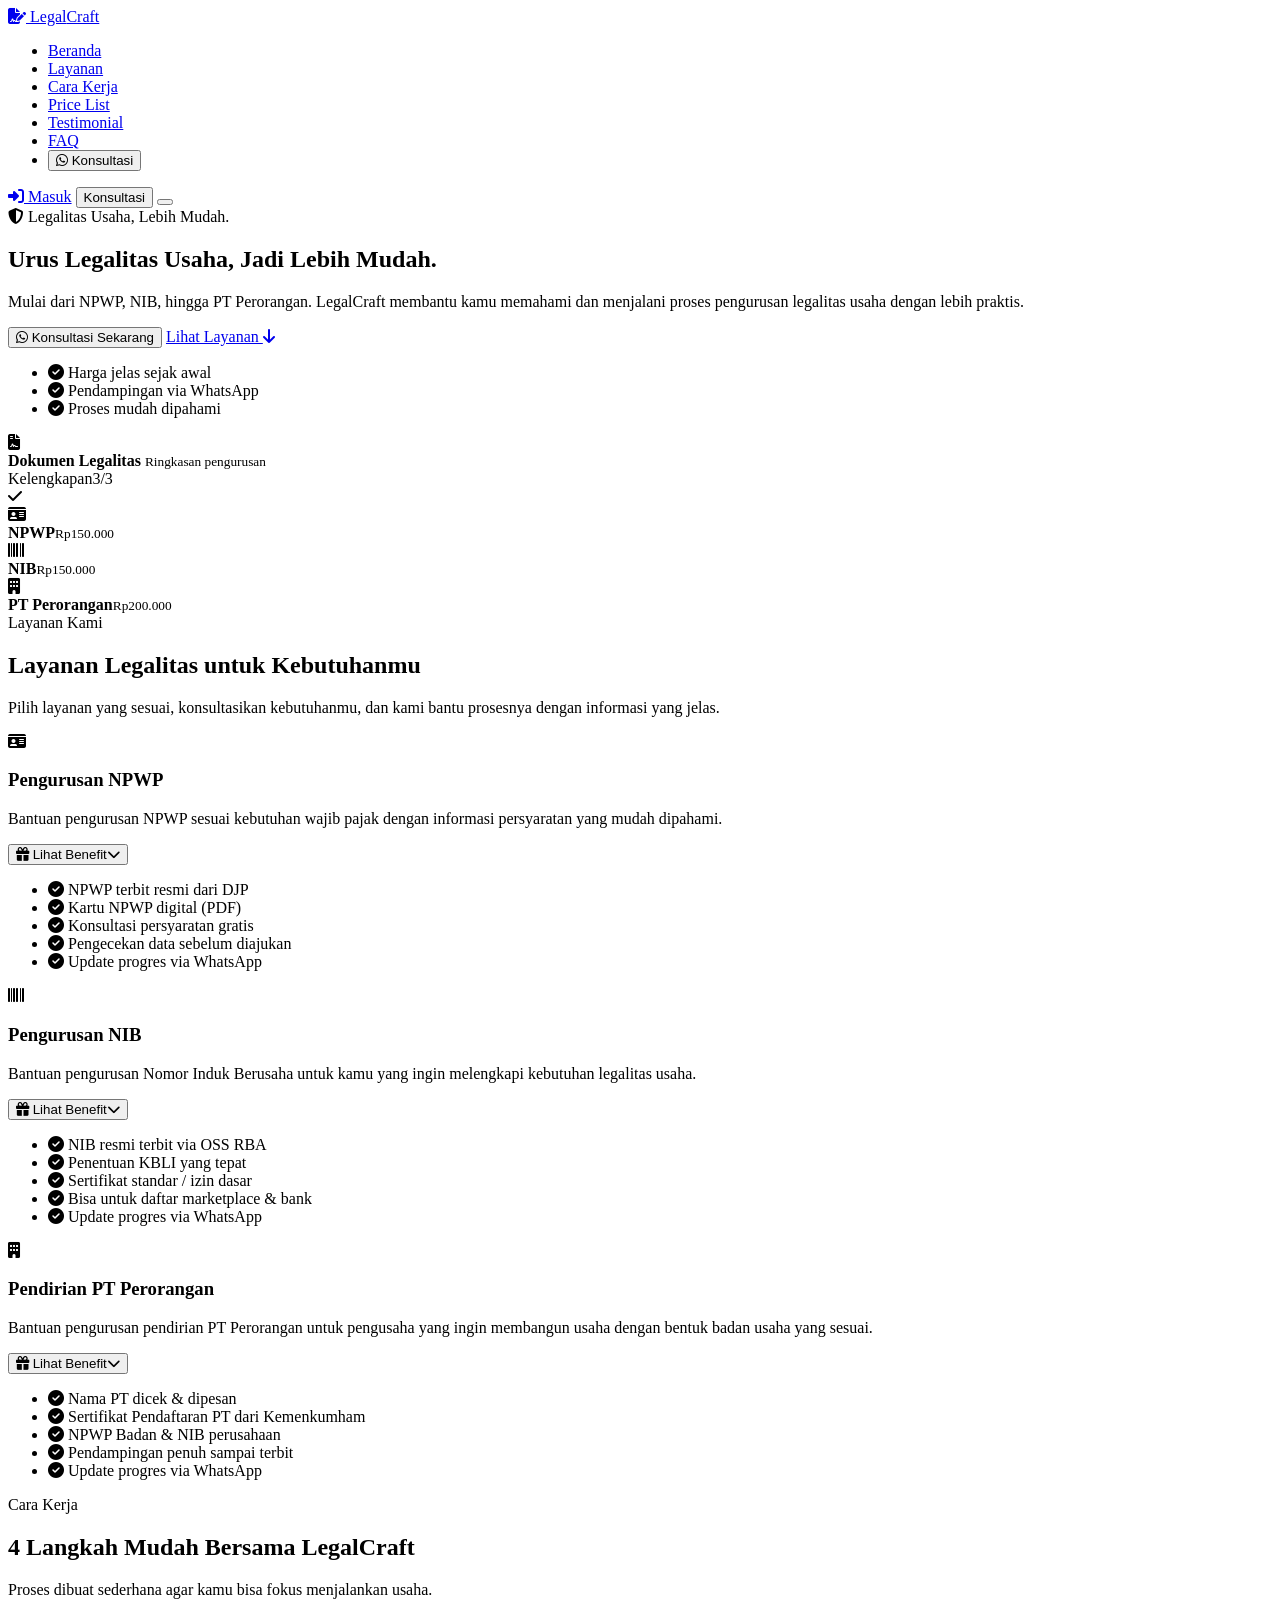
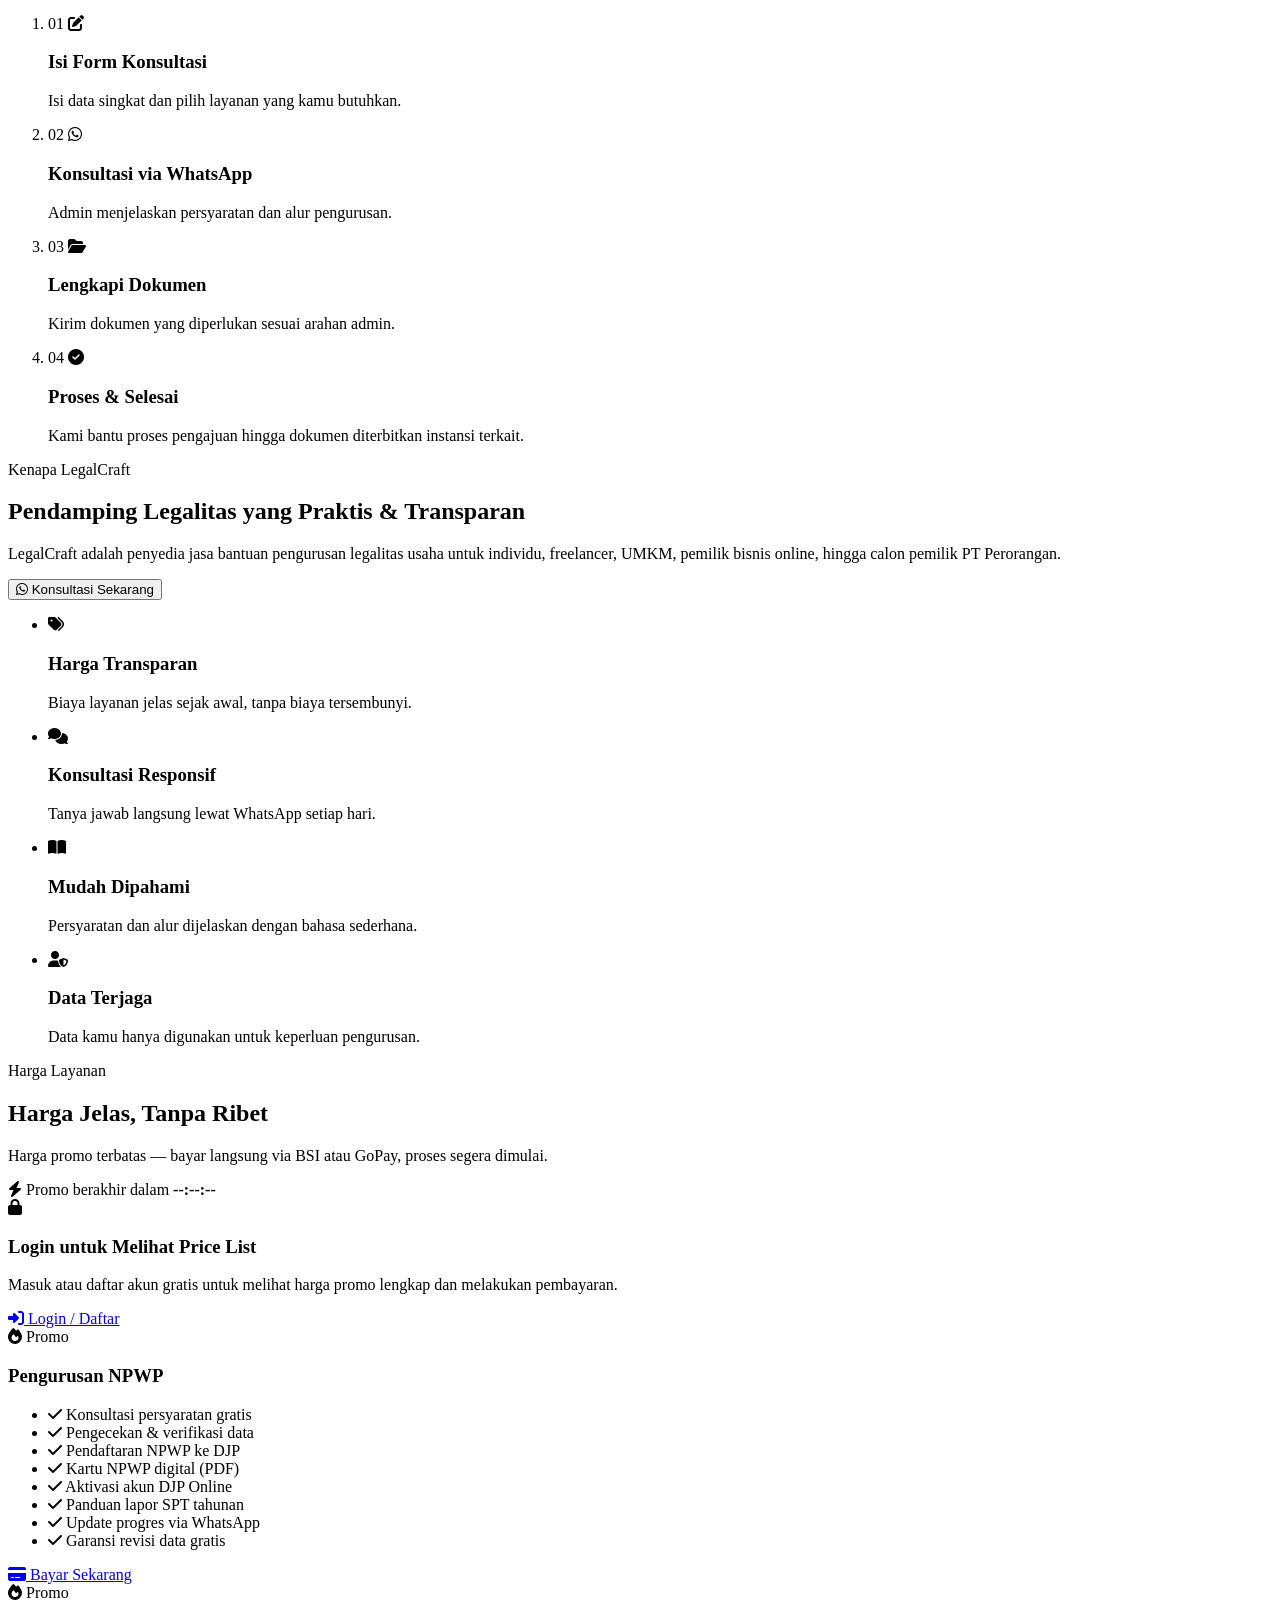
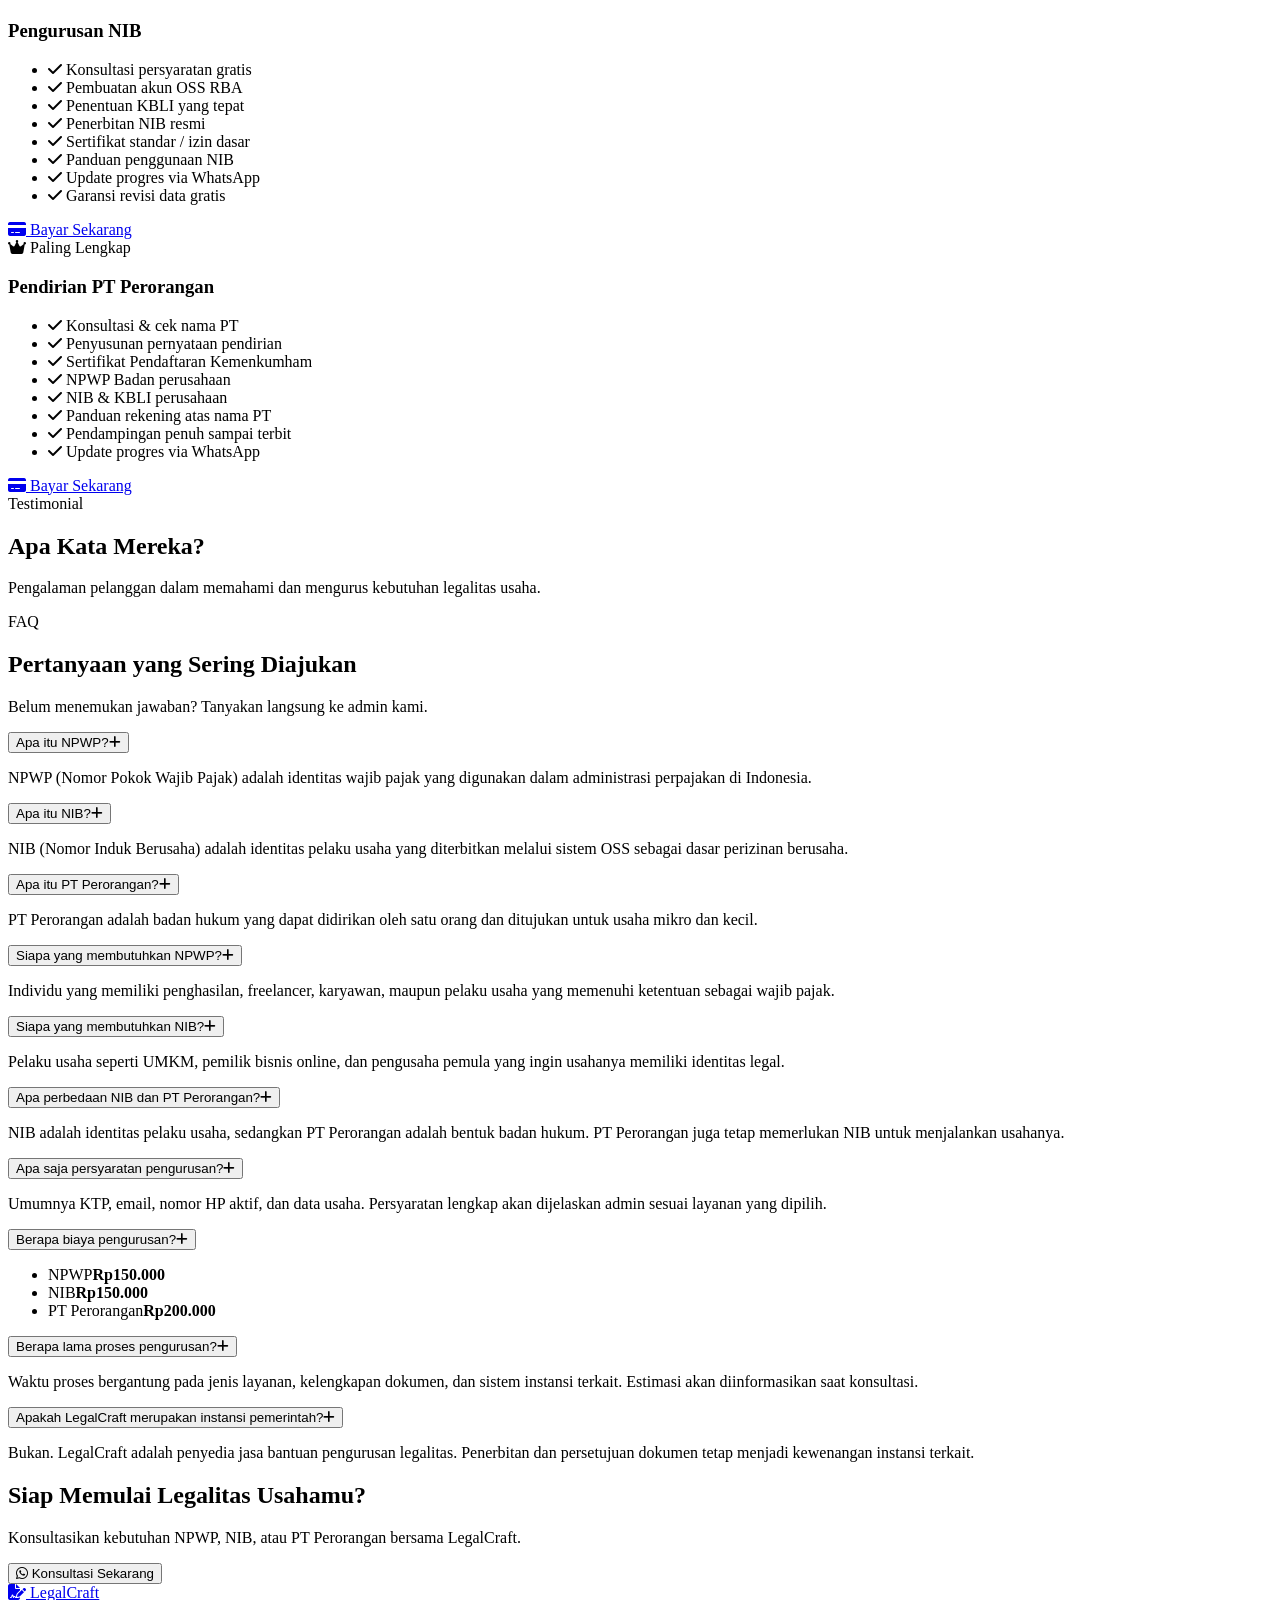
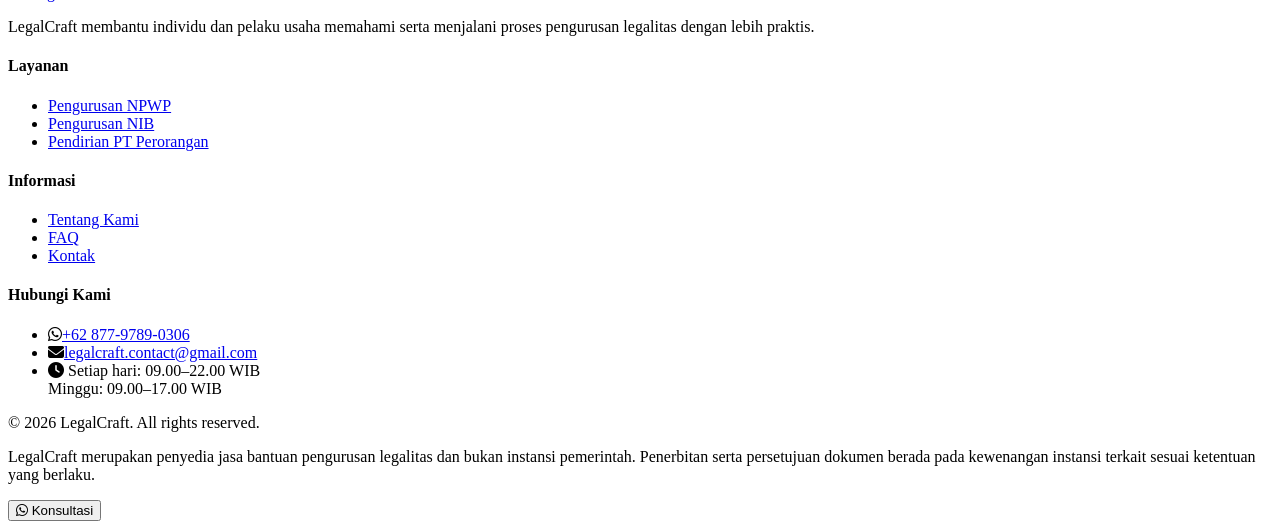
==== src/pages/beranda.html @ 8e662d5e "Migrasi database Cloudflare D1 ke Supabase (PostgreSQL): schema SQL, backend Hono via Supabase REST," ====
<!DOCTYPE html>
<html lang="id">
<head>
  <meta charset="UTF-8" />
  <meta name="viewport" content="width=device-width, initial-scale=1.0" />
  <title>LegalCraft — Legalitas Usaha, Lebih Mudah.</title>
  <meta name="description" content="LegalCraft membantu pengurusan NPWP, NIB, dan PT Perorangan secara praktis. Konsultasi langsung via WhatsApp." />
  <meta name="theme-color" content="#17517E" />
  <link rel="icon" href="data:image/svg+xml,<svg xmlns='http://www.w3.org/2000/svg' viewBox='0 0 64 64'><rect width='64' height='64' rx='14' fill='%2317517E'/><path d='M20 16h14l10 10v22H20z' fill='white'/><path d='M26 36l5 5 9-10' stroke='%2317517E' stroke-width='4' fill='none' stroke-linecap='round' stroke-linejoin='round'/></svg>" />

  <link rel="preconnect" href="https://fonts.googleapis.com" />
  <link rel="preconnect" href="https://fonts.gstatic.com" crossorigin />
  <link href="https://fonts.googleapis.com/css2?family=Inter:wght@400;500;600;700&family=Poppins:wght@500;600;700;800&display=swap" rel="stylesheet" />
  <link href="https://cdn.jsdelivr.net/npm/@fortawesome/fontawesome-free@6.5.2/css/all.min.css" rel="stylesheet" />
  <link href="/static/style.css?v=7" rel="stylesheet" />
</head>
<body>

  <!-- ================= NAVBAR ================= -->
  <header class="site-header" id="site-header">
    <nav class="navbar container" aria-label="Navigasi utama">
      <a href="#beranda" class="brand" aria-label="LegalCraft - Beranda">
        <span class="brand-mark"><i class="fa-solid fa-file-signature"></i></span>
        <span class="brand-name">Legal<span>Craft</span></span>
      </a>

      <ul class="nav-menu" id="nav-menu">
        <li><a href="#beranda" class="nav-link active">Beranda</a></li>
        <li><a href="#layanan" class="nav-link">Layanan</a></li>
        <li><a href="#cara-kerja" class="nav-link">Cara Kerja</a></li>
        <li><a href="#harga" class="nav-link" data-require-auth="harga">Price List</a></li>
        <li><a href="#testimonial" class="nav-link">Testimonial</a></li>
        <li><a href="#faq" class="nav-link">FAQ</a></li>
        <li class="nav-menu-cta">
          <button type="button" class="btn btn-primary btn-block" data-open-consult>
            <i class="fa-brands fa-whatsapp"></i> Konsultasi
          </button>
        </li>
      </ul>

      <div class="nav-actions">
        <a href="/login" class="btn btn-outline btn-sm nav-auth" id="nav-auth"><i class="fa-solid fa-right-to-bracket"></i> Masuk</a>
        <button type="button" class="btn btn-primary btn-sm nav-cta" data-open-consult>Konsultasi</button>
        <button type="button" class="hamburger" id="hamburger" aria-label="Buka menu" aria-expanded="false" aria-controls="nav-menu">
          <span></span><span></span><span></span>
        </button>
      </div>
    </nav>
  </header>

  <main>
    <!-- ================= HERO ================= -->
    <section class="hero" id="beranda">
      <div class="hero-bg" aria-hidden="true">
        <span class="blob blob-1"></span>
        <span class="blob blob-2"></span>
        <span class="grid-pattern"></span>
      </div>

      <div class="container hero-grid">
        <div class="hero-content">
          <span class="eyebrow eyebrow-light"><i class="fa-solid fa-shield-halved"></i> Legalitas Usaha, Lebih Mudah.</span>
          <h1 class="hero-title">Urus Legalitas Usaha, Jadi Lebih Mudah.</h1>
          <p class="hero-subtitle">
            Mulai dari NPWP, NIB, hingga PT Perorangan. LegalCraft membantu kamu memahami dan menjalani proses pengurusan legalitas usaha dengan lebih praktis.
          </p>
          <div class="hero-actions">
            <button type="button" class="btn btn-white btn-lg" data-open-consult>
              <i class="fa-brands fa-whatsapp"></i> Konsultasi Sekarang
            </button>
            <a href="#layanan" class="btn btn-ghost-light btn-lg">
              Lihat Layanan <i class="fa-solid fa-arrow-down"></i>
            </a>
          </div>
          <ul class="hero-points">
            <li><i class="fa-solid fa-circle-check"></i> Harga jelas sejak awal</li>
            <li><i class="fa-solid fa-circle-check"></i> Pendampingan via WhatsApp</li>
            <li><i class="fa-solid fa-circle-check"></i> Proses mudah dipahami</li>
          </ul>
        </div>

        <!-- Ilustrasi dokumen legalitas -->
        <div class="hero-visual" aria-hidden="true">
          <div class="doc-stack">
            <div class="doc-sheet doc-back"></div>
            <div class="doc-sheet doc-main">
              <div class="doc-head">
                <span class="doc-icon"><i class="fa-solid fa-file-contract"></i></span>
                <div>
                  <strong>Dokumen Legalitas</strong>
                  <small>Ringkasan pengurusan</small>
                </div>
              </div>
              <div class="doc-lines">
                <span style="width:92%"></span>
                <span style="width:78%"></span>
                <span style="width:86%"></span>
                <span style="width:60%"></span>
              </div>
              <div class="doc-progress">
                <div class="doc-progress-label"><span>Kelengkapan</span><span>3/3</span></div>
                <div class="doc-progress-bar"><span></span></div>
              </div>
              <div class="doc-stamp"><i class="fa-solid fa-check"></i></div>
            </div>
          </div>

          <div class="float-card card-npwp">
            <span class="fc-icon"><i class="fa-solid fa-id-card"></i></span>
            <div><strong>NPWP</strong><small data-price="npwp">Rp150.000</small></div>
          </div>
          <div class="float-card card-nib">
            <span class="fc-icon"><i class="fa-solid fa-barcode"></i></span>
            <div><strong>NIB</strong><small data-price="nib">Rp150.000</small></div>
          </div>
          <div class="float-card card-pt">
            <span class="fc-icon"><i class="fa-solid fa-building"></i></span>
            <div><strong>PT Perorangan</strong><small data-price="pt">Rp200.000</small></div>
          </div>
        </div>
      </div>
    </section>

    <!-- ================= LAYANAN ================= -->
    <section class="section" id="layanan">
      <div class="container">
        <header class="section-head">
          <span class="eyebrow">Layanan Kami</span>
          <h2 class="section-title">Layanan Legalitas untuk Kebutuhanmu</h2>
          <p class="section-subtitle">Pilih layanan yang sesuai, konsultasikan kebutuhanmu, dan kami bantu prosesnya dengan informasi yang jelas.</p>
        </header>

        <div class="cards-grid">
          <article class="service-card">
            <span class="service-icon"><i class="fa-solid fa-id-card"></i></span>
            <h3 class="card-title">Pengurusan NPWP</h3>
            <p>Bantuan pengurusan NPWP sesuai kebutuhan wajib pajak dengan informasi persyaratan yang mudah dipahami.</p>
            <button type="button" class="benefit-toggle" aria-expanded="false" aria-controls="benefit-npwp">
              <span><i class="fa-solid fa-gift"></i> Lihat Benefit</span><i class="fa-solid fa-chevron-down benefit-chevron"></i>
            </button>
            <div class="benefit-panel" id="benefit-npwp">
              <ul class="benefit-list"><li><i class="fa-solid fa-circle-check"></i> NPWP terbit resmi dari DJP</li><li><i class="fa-solid fa-circle-check"></i> Kartu NPWP digital (PDF)</li><li><i class="fa-solid fa-circle-check"></i> Konsultasi persyaratan gratis</li><li><i class="fa-solid fa-circle-check"></i> Pengecekan data sebelum diajukan</li><li><i class="fa-solid fa-circle-check"></i> Update progres via WhatsApp</li></ul>
            </div>
          </article>

          <article class="service-card">
            <span class="service-icon"><i class="fa-solid fa-barcode"></i></span>
            <h3 class="card-title">Pengurusan NIB</h3>
            <p>Bantuan pengurusan Nomor Induk Berusaha untuk kamu yang ingin melengkapi kebutuhan legalitas usaha.</p>
            <button type="button" class="benefit-toggle" aria-expanded="false" aria-controls="benefit-nib">
              <span><i class="fa-solid fa-gift"></i> Lihat Benefit</span><i class="fa-solid fa-chevron-down benefit-chevron"></i>
            </button>
            <div class="benefit-panel" id="benefit-nib">
              <ul class="benefit-list"><li><i class="fa-solid fa-circle-check"></i> NIB resmi terbit via OSS RBA</li><li><i class="fa-solid fa-circle-check"></i> Penentuan KBLI yang tepat</li><li><i class="fa-solid fa-circle-check"></i> Sertifikat standar / izin dasar</li><li><i class="fa-solid fa-circle-check"></i> Bisa untuk daftar marketplace & bank</li><li><i class="fa-solid fa-circle-check"></i> Update progres via WhatsApp</li></ul>
            </div>
          </article>

          <article class="service-card">
            <span class="service-icon"><i class="fa-solid fa-building"></i></span>
            <h3 class="card-title">Pendirian PT Perorangan</h3>
            <p>Bantuan pengurusan pendirian PT Perorangan untuk pengusaha yang ingin membangun usaha dengan bentuk badan usaha yang sesuai.</p>
            <button type="button" class="benefit-toggle" aria-expanded="false" aria-controls="benefit-pt">
              <span><i class="fa-solid fa-gift"></i> Lihat Benefit</span><i class="fa-solid fa-chevron-down benefit-chevron"></i>
            </button>
            <div class="benefit-panel" id="benefit-pt">
              <ul class="benefit-list"><li><i class="fa-solid fa-circle-check"></i> Nama PT dicek & dipesan</li><li><i class="fa-solid fa-circle-check"></i> Sertifikat Pendaftaran PT dari Kemenkumham</li><li><i class="fa-solid fa-circle-check"></i> NPWP Badan & NIB perusahaan</li><li><i class="fa-solid fa-circle-check"></i> Pendampingan penuh sampai terbit</li><li><i class="fa-solid fa-circle-check"></i> Update progres via WhatsApp</li></ul>
            </div>
          </article>
        </div>
      </div>
    </section>

    <!-- ================= CARA KERJA ================= -->
    <section class="section section-alt" id="cara-kerja">
      <div class="container">
        <header class="section-head">
          <span class="eyebrow">Cara Kerja</span>
          <h2 class="section-title">4 Langkah Mudah Bersama LegalCraft</h2>
          <p class="section-subtitle">Proses dibuat sederhana agar kamu bisa fokus menjalankan usaha.</p>
        </header>

        <ol class="steps">
          <li class="step">
            <span class="step-num">01</span>
            <span class="step-icon"><i class="fa-solid fa-pen-to-square"></i></span>
            <h3 class="card-title">Isi Form Konsultasi</h3>
            <p>Isi data singkat dan pilih layanan yang kamu butuhkan.</p>
          </li>
          <li class="step">
            <span class="step-num">02</span>
            <span class="step-icon"><i class="fa-brands fa-whatsapp"></i></span>
            <h3 class="card-title">Konsultasi via WhatsApp</h3>
            <p>Admin menjelaskan persyaratan dan alur pengurusan.</p>
          </li>
          <li class="step">
            <span class="step-num">03</span>
            <span class="step-icon"><i class="fa-solid fa-folder-open"></i></span>
            <h3 class="card-title">Lengkapi Dokumen</h3>
            <p>Kirim dokumen yang diperlukan sesuai arahan admin.</p>
          </li>
          <li class="step">
            <span class="step-num">04</span>
            <span class="step-icon"><i class="fa-solid fa-circle-check"></i></span>
            <h3 class="card-title">Proses &amp; Selesai</h3>
            <p>Kami bantu proses pengajuan hingga dokumen diterbitkan instansi terkait.</p>
          </li>
        </ol>
      </div>
    </section>

    <!-- ================= WHY LEGALCRAFT ================= -->
    <section class="section" id="tentang">
      <div class="container why-grid">
        <div class="why-content">
          <span class="eyebrow">Kenapa LegalCraft</span>
          <h2 class="section-title text-left">Pendamping Legalitas yang Praktis &amp; Transparan</h2>
          <p class="section-subtitle text-left">LegalCraft adalah penyedia jasa bantuan pengurusan legalitas usaha untuk individu, freelancer, UMKM, pemilik bisnis online, hingga calon pemilik PT Perorangan.</p>
          <button type="button" class="btn btn-primary btn-lg" data-open-consult>
            <i class="fa-brands fa-whatsapp"></i> Konsultasi Sekarang
          </button>
        </div>
        <ul class="why-list">
          <li class="why-item">
            <span class="why-icon"><i class="fa-solid fa-tags"></i></span>
            <div><h3 class="card-title">Harga Transparan</h3><p>Biaya layanan jelas sejak awal, tanpa biaya tersembunyi.</p></div>
          </li>
          <li class="why-item">
            <span class="why-icon"><i class="fa-solid fa-comments"></i></span>
            <div><h3 class="card-title">Konsultasi Responsif</h3><p>Tanya jawab langsung lewat WhatsApp setiap hari.</p></div>
          </li>
          <li class="why-item">
            <span class="why-icon"><i class="fa-solid fa-book-open"></i></span>
            <div><h3 class="card-title">Mudah Dipahami</h3><p>Persyaratan dan alur dijelaskan dengan bahasa sederhana.</p></div>
          </li>
          <li class="why-item">
            <span class="why-icon"><i class="fa-solid fa-user-shield"></i></span>
            <div><h3 class="card-title">Data Terjaga</h3><p>Data kamu hanya digunakan untuk keperluan pengurusan.</p></div>
          </li>
        </ul>
      </div>
    </section>

    <!-- ================= PRICING ================= -->
    <section class="section section-alt" id="harga">
      <div class="container">
        <header class="section-head">
          <span class="eyebrow">Harga Layanan</span>
          <h2 class="section-title">Harga Jelas, Tanpa Ribet</h2>
          <p class="section-subtitle">Harga promo terbatas — bayar langsung via BSI atau GoPay, proses segera dimulai.</p>
          <div class="promo-strip"><i class="fa-solid fa-bolt"></i> Promo berakhir dalam <strong id="promo-countdown">--:--:--</strong></div>
        </header>

        <div class="price-lock-wrap">
        <div class="price-lock" id="price-lock">
          <span class="price-lock-icon"><i class="fa-solid fa-lock"></i></span>
          <h3>Login untuk Melihat Price List</h3>
          <p>Masuk atau daftar akun gratis untuk melihat harga promo lengkap dan melakukan pembayaran.</p>
          <a href="#harga" class="btn btn-primary btn-lg" data-require-auth="harga"><i class="fa-solid fa-right-to-bracket"></i> Login / Daftar</a>
        </div>
        <div class="cards-grid">
          <article class="price-card">
            <span class="price-badge"><i class="fa-solid fa-fire"></i> Promo</span>
            <h3 class="card-title">Pengurusan NPWP</h3>
            <div class="price-wrap">
              <span class="price-old" data-price-old="npwp"></span>
              <span class="price-discount" data-discount="npwp"></span>
            </div>
            <p class="price-value" data-price="npwp"></p>
            <ul class="price-features"><li><i class="fa-solid fa-check"></i> Konsultasi persyaratan gratis</li><li><i class="fa-solid fa-check"></i> Pengecekan & verifikasi data</li><li><i class="fa-solid fa-check"></i> Pendaftaran NPWP ke DJP</li><li><i class="fa-solid fa-check"></i> Kartu NPWP digital (PDF)</li><li><i class="fa-solid fa-check"></i> Aktivasi akun DJP Online</li><li><i class="fa-solid fa-check"></i> Panduan lapor SPT tahunan</li><li><i class="fa-solid fa-check"></i> Update progres via WhatsApp</li><li><i class="fa-solid fa-check"></i> Garansi revisi data gratis</li></ul>
            <a href="/pembayaran?layanan=npwp" class="btn btn-outline btn-block btn-lg btn-pay" data-require-auth="pay"><i class="fa-solid fa-credit-card"></i> Bayar Sekarang</a>
          </article>

          <article class="price-card">
            <span class="price-badge"><i class="fa-solid fa-fire"></i> Promo</span>
            <h3 class="card-title">Pengurusan NIB</h3>
            <div class="price-wrap">
              <span class="price-old" data-price-old="nib"></span>
              <span class="price-discount" data-discount="nib"></span>
            </div>
            <p class="price-value" data-price="nib"></p>
            <ul class="price-features"><li><i class="fa-solid fa-check"></i> Konsultasi persyaratan gratis</li><li><i class="fa-solid fa-check"></i> Pembuatan akun OSS RBA</li><li><i class="fa-solid fa-check"></i> Penentuan KBLI yang tepat</li><li><i class="fa-solid fa-check"></i> Penerbitan NIB resmi</li><li><i class="fa-solid fa-check"></i> Sertifikat standar / izin dasar</li><li><i class="fa-solid fa-check"></i> Panduan penggunaan NIB</li><li><i class="fa-solid fa-check"></i> Update progres via WhatsApp</li><li><i class="fa-solid fa-check"></i> Garansi revisi data gratis</li></ul>
            <a href="/pembayaran?layanan=nib" class="btn btn-outline btn-block btn-lg btn-pay" data-require-auth="pay"><i class="fa-solid fa-credit-card"></i> Bayar Sekarang</a>
          </article>

          <article class="price-card price-card-featured">
            <span class="price-badge price-badge-hot"><i class="fa-solid fa-crown"></i> Paling Lengkap</span>
            <h3 class="card-title">Pendirian PT Perorangan</h3>
            <div class="price-wrap">
              <span class="price-old" data-price-old="pt"></span>
              <span class="price-discount" data-discount="pt"></span>
            </div>
            <p class="price-value" data-price="pt"></p>
            <ul class="price-features"><li><i class="fa-solid fa-check"></i> Konsultasi & cek nama PT</li><li><i class="fa-solid fa-check"></i> Penyusunan pernyataan pendirian</li><li><i class="fa-solid fa-check"></i> Sertifikat Pendaftaran Kemenkumham</li><li><i class="fa-solid fa-check"></i> NPWP Badan perusahaan</li><li><i class="fa-solid fa-check"></i> NIB & KBLI perusahaan</li><li><i class="fa-solid fa-check"></i> Panduan rekening atas nama PT</li><li><i class="fa-solid fa-check"></i> Pendampingan penuh sampai terbit</li><li><i class="fa-solid fa-check"></i> Update progres via WhatsApp</li></ul>
            <a href="/pembayaran?layanan=pt" class="btn btn-white btn-block btn-lg btn-pay" data-require-auth="pay"><i class="fa-solid fa-credit-card"></i> Bayar Sekarang</a>
          </article>
        </div>
        </div>
      </div>
    </section>

    <!-- ================= TESTIMONIAL ================= -->
    <section class="section testimonial-section" id="testimonial">
      <div class="container">
        <header class="section-head">
          <span class="eyebrow">Testimonial</span>
          <h2 class="section-title">Apa Kata Mereka?</h2>
          <p class="section-subtitle">Pengalaman pelanggan dalam memahami dan mengurus kebutuhan legalitas usaha.</p>
        </header>
      </div>

      <!-- Kartu testimonial dirender dari array TESTIMONIALS di /static/app.js -->
      <div class="marquee" aria-label="Testimonial pelanggan">
        <div class="marquee-row">
          <div class="marquee-track marquee-right" id="testimonial-row-1"></div>
        </div>
        <div class="marquee-row">
          <div class="marquee-track marquee-left" id="testimonial-row-2"></div>
        </div>
      </div>
    </section>

    <!-- ================= FAQ ================= -->
    <section class="section section-alt" id="faq">
      <div class="container faq-container">
        <header class="section-head">
          <span class="eyebrow">FAQ</span>
          <h2 class="section-title">Pertanyaan yang Sering Diajukan</h2>
          <p class="section-subtitle">Belum menemukan jawaban? Tanyakan langsung ke admin kami.</p>
        </header>

        <div class="faq-list" id="faq-list">
          <div class="faq-item">
            <button type="button" class="faq-question" aria-expanded="false">Apa itu NPWP?<i class="fa-solid fa-plus"></i></button>
            <div class="faq-answer"><p>NPWP (Nomor Pokok Wajib Pajak) adalah identitas wajib pajak yang digunakan dalam administrasi perpajakan di Indonesia.</p></div>
          </div>
          <div class="faq-item">
            <button type="button" class="faq-question" aria-expanded="false">Apa itu NIB?<i class="fa-solid fa-plus"></i></button>
            <div class="faq-answer"><p>NIB (Nomor Induk Berusaha) adalah identitas pelaku usaha yang diterbitkan melalui sistem OSS sebagai dasar perizinan berusaha.</p></div>
          </div>
          <div class="faq-item">
            <button type="button" class="faq-question" aria-expanded="false">Apa itu PT Perorangan?<i class="fa-solid fa-plus"></i></button>
            <div class="faq-answer"><p>PT Perorangan adalah badan hukum yang dapat didirikan oleh satu orang dan ditujukan untuk usaha mikro dan kecil.</p></div>
          </div>
          <div class="faq-item">
            <button type="button" class="faq-question" aria-expanded="false">Siapa yang membutuhkan NPWP?<i class="fa-solid fa-plus"></i></button>
            <div class="faq-answer"><p>Individu yang memiliki penghasilan, freelancer, karyawan, maupun pelaku usaha yang memenuhi ketentuan sebagai wajib pajak.</p></div>
          </div>
          <div class="faq-item">
            <button type="button" class="faq-question" aria-expanded="false">Siapa yang membutuhkan NIB?<i class="fa-solid fa-plus"></i></button>
            <div class="faq-answer"><p>Pelaku usaha seperti UMKM, pemilik bisnis online, dan pengusaha pemula yang ingin usahanya memiliki identitas legal.</p></div>
          </div>
          <div class="faq-item">
            <button type="button" class="faq-question" aria-expanded="false">Apa perbedaan NIB dan PT Perorangan?<i class="fa-solid fa-plus"></i></button>
            <div class="faq-answer"><p>NIB adalah identitas pelaku usaha, sedangkan PT Perorangan adalah bentuk badan hukum. PT Perorangan juga tetap memerlukan NIB untuk menjalankan usahanya.</p></div>
          </div>
          <div class="faq-item">
            <button type="button" class="faq-question" aria-expanded="false">Apa saja persyaratan pengurusan?<i class="fa-solid fa-plus"></i></button>
            <div class="faq-answer"><p>Umumnya KTP, email, nomor HP aktif, dan data usaha. Persyaratan lengkap akan dijelaskan admin sesuai layanan yang dipilih.</p></div>
          </div>
          <div class="faq-item">
            <button type="button" class="faq-question" aria-expanded="false">Berapa biaya pengurusan?<i class="fa-solid fa-plus"></i></button>
            <div class="faq-answer">
              <ul class="faq-prices">
                <li><span>NPWP</span><strong data-price="npwp">Rp150.000</strong></li>
                <li><span>NIB</span><strong data-price="nib">Rp150.000</strong></li>
                <li><span>PT Perorangan</span><strong data-price="pt">Rp200.000</strong></li>
              </ul>
            </div>
          </div>
          <div class="faq-item">
            <button type="button" class="faq-question" aria-expanded="false">Berapa lama proses pengurusan?<i class="fa-solid fa-plus"></i></button>
            <div class="faq-answer"><p>Waktu proses bergantung pada jenis layanan, kelengkapan dokumen, dan sistem instansi terkait. Estimasi akan diinformasikan saat konsultasi.</p></div>
          </div>
          <div class="faq-item">
            <button type="button" class="faq-question" aria-expanded="false">Apakah LegalCraft merupakan instansi pemerintah?<i class="fa-solid fa-plus"></i></button>
            <div class="faq-answer"><p>Bukan. LegalCraft adalah penyedia jasa bantuan pengurusan legalitas. Penerbitan dan persetujuan dokumen tetap menjadi kewenangan instansi terkait.</p></div>
          </div>
        </div>
      </div>
    </section>

    <!-- ================= FINAL CTA ================= -->
    <section class="final-cta-wrap">
      <div class="container">
        <div class="final-cta">
          <span class="blob blob-cta" aria-hidden="true"></span>
          <h2 class="section-title">Siap Memulai Legalitas Usahamu?</h2>
          <p>Konsultasikan kebutuhan NPWP, NIB, atau PT Perorangan bersama LegalCraft.</p>
          <button type="button" class="btn btn-white btn-lg" data-open-consult>
            <i class="fa-brands fa-whatsapp"></i> Konsultasi Sekarang
          </button>
        </div>
      </div>
    </section>
  </main>

  <!-- ================= FOOTER ================= -->
  <footer class="site-footer" id="kontak">
    <div class="container footer-grid">
      <div class="footer-col">
        <a href="#beranda" class="brand brand-footer">
          <span class="brand-mark"><i class="fa-solid fa-file-signature"></i></span>
          <span class="brand-name">LegalCraft</span>
        </a>
        <p>LegalCraft membantu individu dan pelaku usaha memahami serta menjalani proses pengurusan legalitas dengan lebih praktis.</p>
      </div>

      <div class="footer-col">
        <h4>Layanan</h4>
        <ul>
          <li><a href="#layanan">Pengurusan NPWP</a></li>
          <li><a href="#layanan">Pengurusan NIB</a></li>
          <li><a href="#layanan">Pendirian PT Perorangan</a></li>
        </ul>
      </div>

      <div class="footer-col">
        <h4>Informasi</h4>
        <ul>
          <li><a href="#tentang">Tentang Kami</a></li>
          <li><a href="#faq">FAQ</a></li>
          <li><a href="#kontak">Kontak</a></li>
        </ul>
      </div>

      <div class="footer-col">
        <h4>Hubungi Kami</h4>
        <ul class="footer-contact">
          <li><i class="fa-brands fa-whatsapp"></i><a href="https://wa.me/6287797890306" target="_blank" rel="noopener">+62 877-9789-0306</a></li>
          <li><i class="fa-solid fa-envelope"></i><a href="mailto:legalcraft.contact@gmail.com">legalcraft.contact@gmail.com</a></li>
          <li><i class="fa-solid fa-clock"></i>
            <span>Setiap hari: 09.00–22.00 WIB<br />Minggu: 09.00–17.00 WIB</span>
          </li>
        </ul>
      </div>
    </div>

    <div class="container footer-bottom">
      <p>© 2026 LegalCraft. All rights reserved.</p>
      <p class="disclaimer">LegalCraft merupakan penyedia jasa bantuan pengurusan legalitas dan bukan instansi pemerintah. Penerbitan serta persetujuan dokumen berada pada kewenangan instansi terkait sesuai ketentuan yang berlaku.</p>
    </div>
  </footer>

  <!-- ================= FLOATING WHATSAPP ================= -->
  <button type="button" class="wa-float" data-open-consult aria-label="Konsultasi via WhatsApp">
    <i class="fa-brands fa-whatsapp"></i>
    <span class="wa-float-label">Konsultasi</span>
  </button>

  <!-- ================= MODAL KONSULTASI ================= -->
  <div class="modal" id="consult-modal" role="dialog" aria-modal="true" aria-labelledby="consult-title" hidden>
    <div class="modal-overlay" data-close-consult></div>
    <div class="modal-dialog" role="document">
      <div class="modal-header">
        <div>
          <h2 id="consult-title">Form Konsultasi</h2>
          <p>Isi data berikut, lalu lanjutkan percakapan dengan admin via WhatsApp.</p>
        </div>
        <button type="button" class="modal-close" data-close-consult aria-label="Tutup form"><i class="fa-solid fa-xmark"></i></button>
      </div>

      <form class="consult-form" id="consult-form" novalidate>
        <div class="form-group">
          <label for="f-name">Nama Lengkap <span class="req">*</span></label>
          <input type="text" id="f-name" name="name" placeholder="Masukkan nama lengkap" autocomplete="name" />
          <small class="error-msg" data-error-for="name"></small>
        </div>

        <div class="form-row">
          <div class="form-group">
            <label for="f-email">Email <span class="req">*</span></label>
            <input type="email" id="f-email" name="email" placeholder="Masukkan alamat email" autocomplete="email" />
            <small class="error-msg" data-error-for="email"></small>
          </div>
          <div class="form-group">
            <label for="f-phone">Nomor WhatsApp <span class="req">*</span></label>
            <input type="tel" id="f-phone" name="phone" placeholder="Masukkan nomor WhatsApp" autocomplete="tel" inputmode="tel" />
            <small class="error-msg" data-error-for="phone"></small>
          </div>
        </div>

        <div class="form-group">
          <label for="f-service">Pilih Layanan <span class="req">*</span></label>
          <select id="f-service" name="service">
            <option value="">-- Pilih layanan --</option>
          </select>
          <small class="error-msg" data-error-for="service"></small>
        </div>

        <div class="service-summary" id="service-summary" hidden>
          <span><i class="fa-solid fa-receipt"></i> <span id="summary-name"></span></span>
          <strong id="summary-price"></strong>
        </div>

        <div class="form-group">
          <label for="f-message">Pesan Tambahan <span class="opt">(opsional)</span></label>
          <textarea id="f-message" name="message" rows="3" placeholder="Contoh: usaha saya kuliner online, ingin tahu KBLI yang cocok..."></textarea>
        </div>

        <div class="form-row">
          <div class="form-group">
            <label for="f-business">Jenis / Nama Usaha <span class="opt">(opsional)</span></label>
            <input type="text" id="f-business" name="business" placeholder="Contoh: Toko kue online" />
          </div>
          <div class="form-group">
            <label for="f-city">Domisili <span class="opt">(opsional)</span></label>
            <input type="text" id="f-city" name="city" placeholder="Contoh: Bandung" autocomplete="address-level2" />
          </div>
        </div>

        <button type="submit" class="btn btn-primary btn-block btn-lg">
          <i class="fa-brands fa-whatsapp"></i> Lanjutkan ke WhatsApp
        </button>
        <p class="form-note"><i class="fa-solid fa-lock"></i> Data hanya dipakai untuk menyusun pesan WhatsApp ke admin LegalCraft.</p>
      </form>
    </div>
  </div>

  <!-- ================= MODAL WAJIB LOGIN ================= -->
  <div class="modal" id="auth-gate" role="dialog" aria-modal="true" aria-labelledby="gate-title" hidden>
    <div class="modal-overlay" data-close-gate></div>
    <div class="modal-dialog gate-dialog" role="document">
      <button type="button" class="gate-close" data-close-gate aria-label="Tutup"><i class="fa-solid fa-xmark"></i></button>
      <span class="gate-icon"><i class="fa-solid fa-user-lock"></i></span>
      <h2 id="gate-title">Login Dulu, Yuk!</h2>
      <p id="gate-text">Untuk melanjutkan, kamu perlu masuk atau membuat akun LegalCraft terlebih dahulu.</p>
      <ul class="gate-benefits">
        <li><i class="fa-solid fa-circle-check"></i> Lihat price list &amp; harga promo</li>
        <li><i class="fa-solid fa-circle-check"></i> Pembayaran terverifikasi otomatis</li>
        <li><i class="fa-solid fa-circle-check"></i> Data form terisi otomatis saat konsultasi</li>
      </ul>
      <div class="gate-actions">
        <a href="/register" class="btn btn-primary btn-block btn-lg" id="gate-register"><i class="fa-solid fa-user-plus"></i> Daftar Akun Gratis</a>
        <a href="/login" class="btn btn-outline btn-block btn-lg" id="gate-login"><i class="fa-solid fa-right-to-bracket"></i> Sudah punya akun? Login</a>
      </div>
      <small class="gate-note">Pendaftaran hanya butuh &plusmn; 1 menit.</small>
    </div>
  </div>

  <script src="/static/app.js?v=7"></script>


</body>
</html>
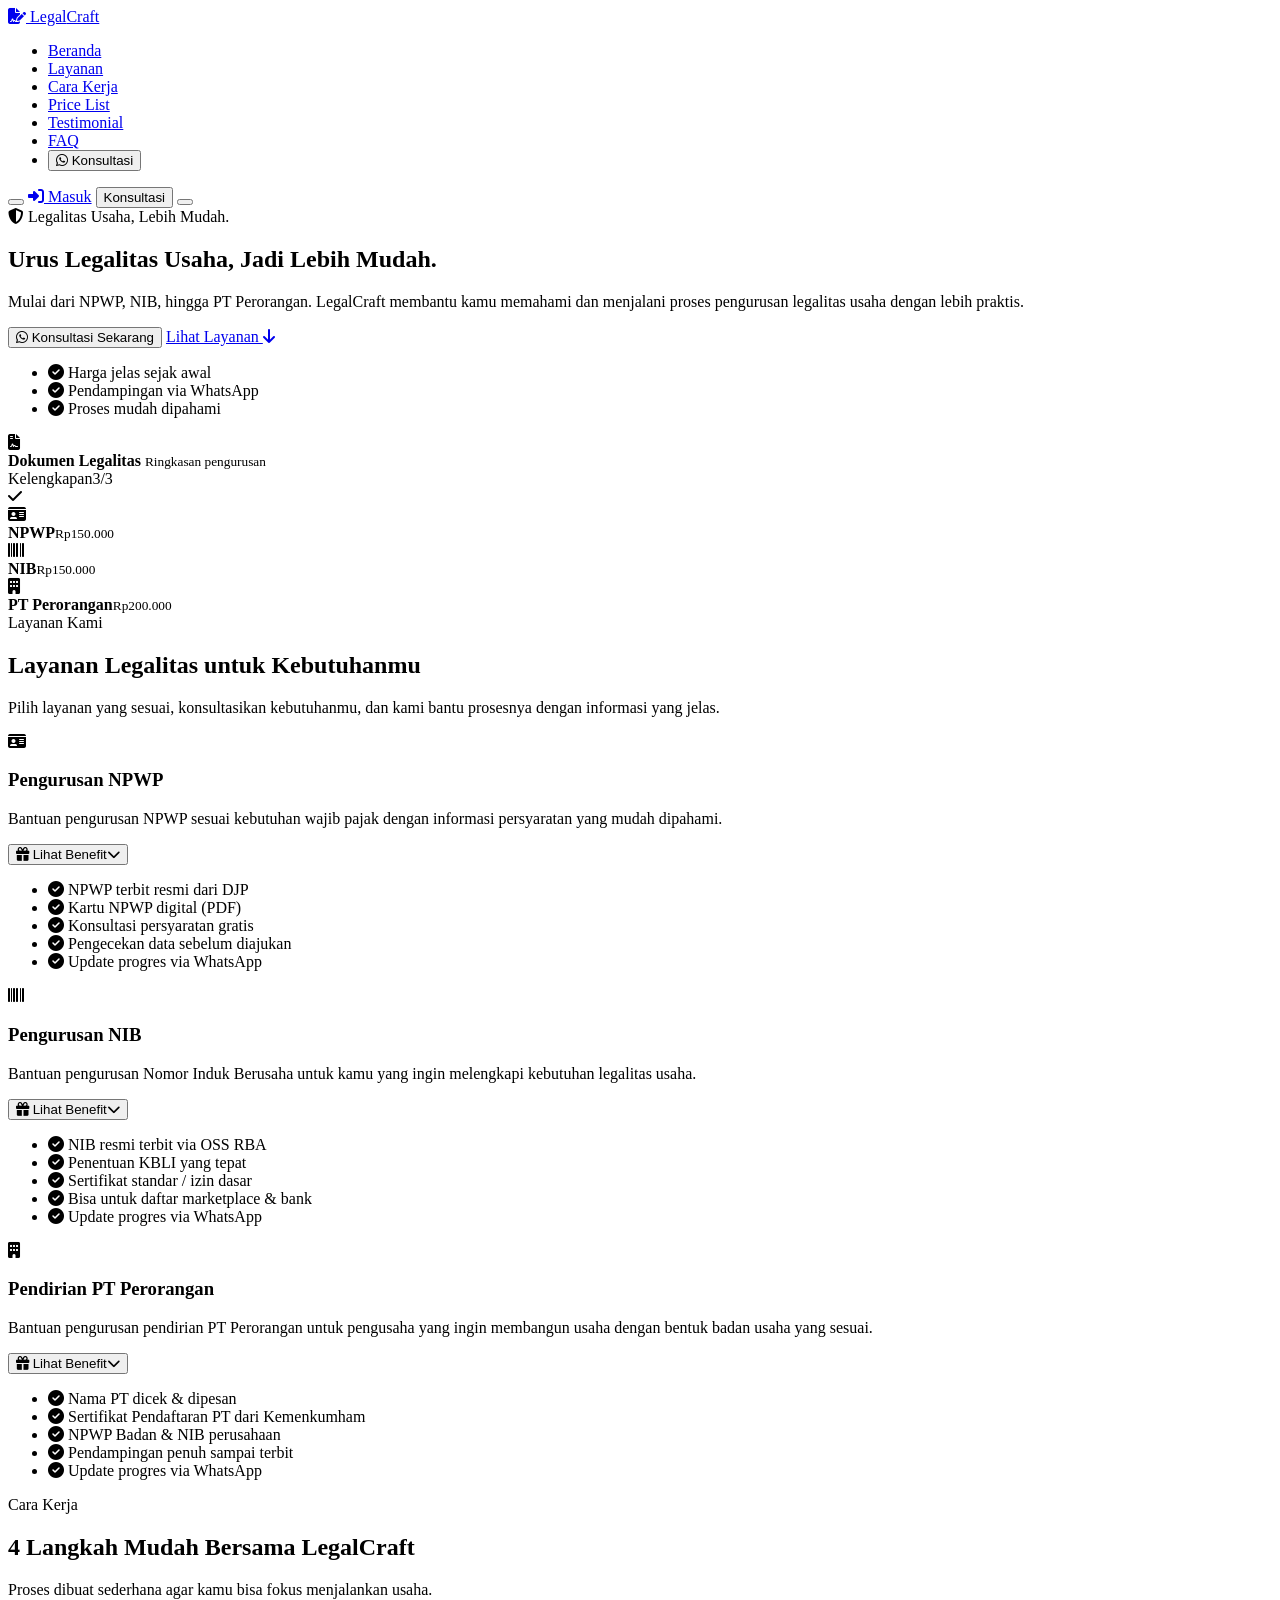
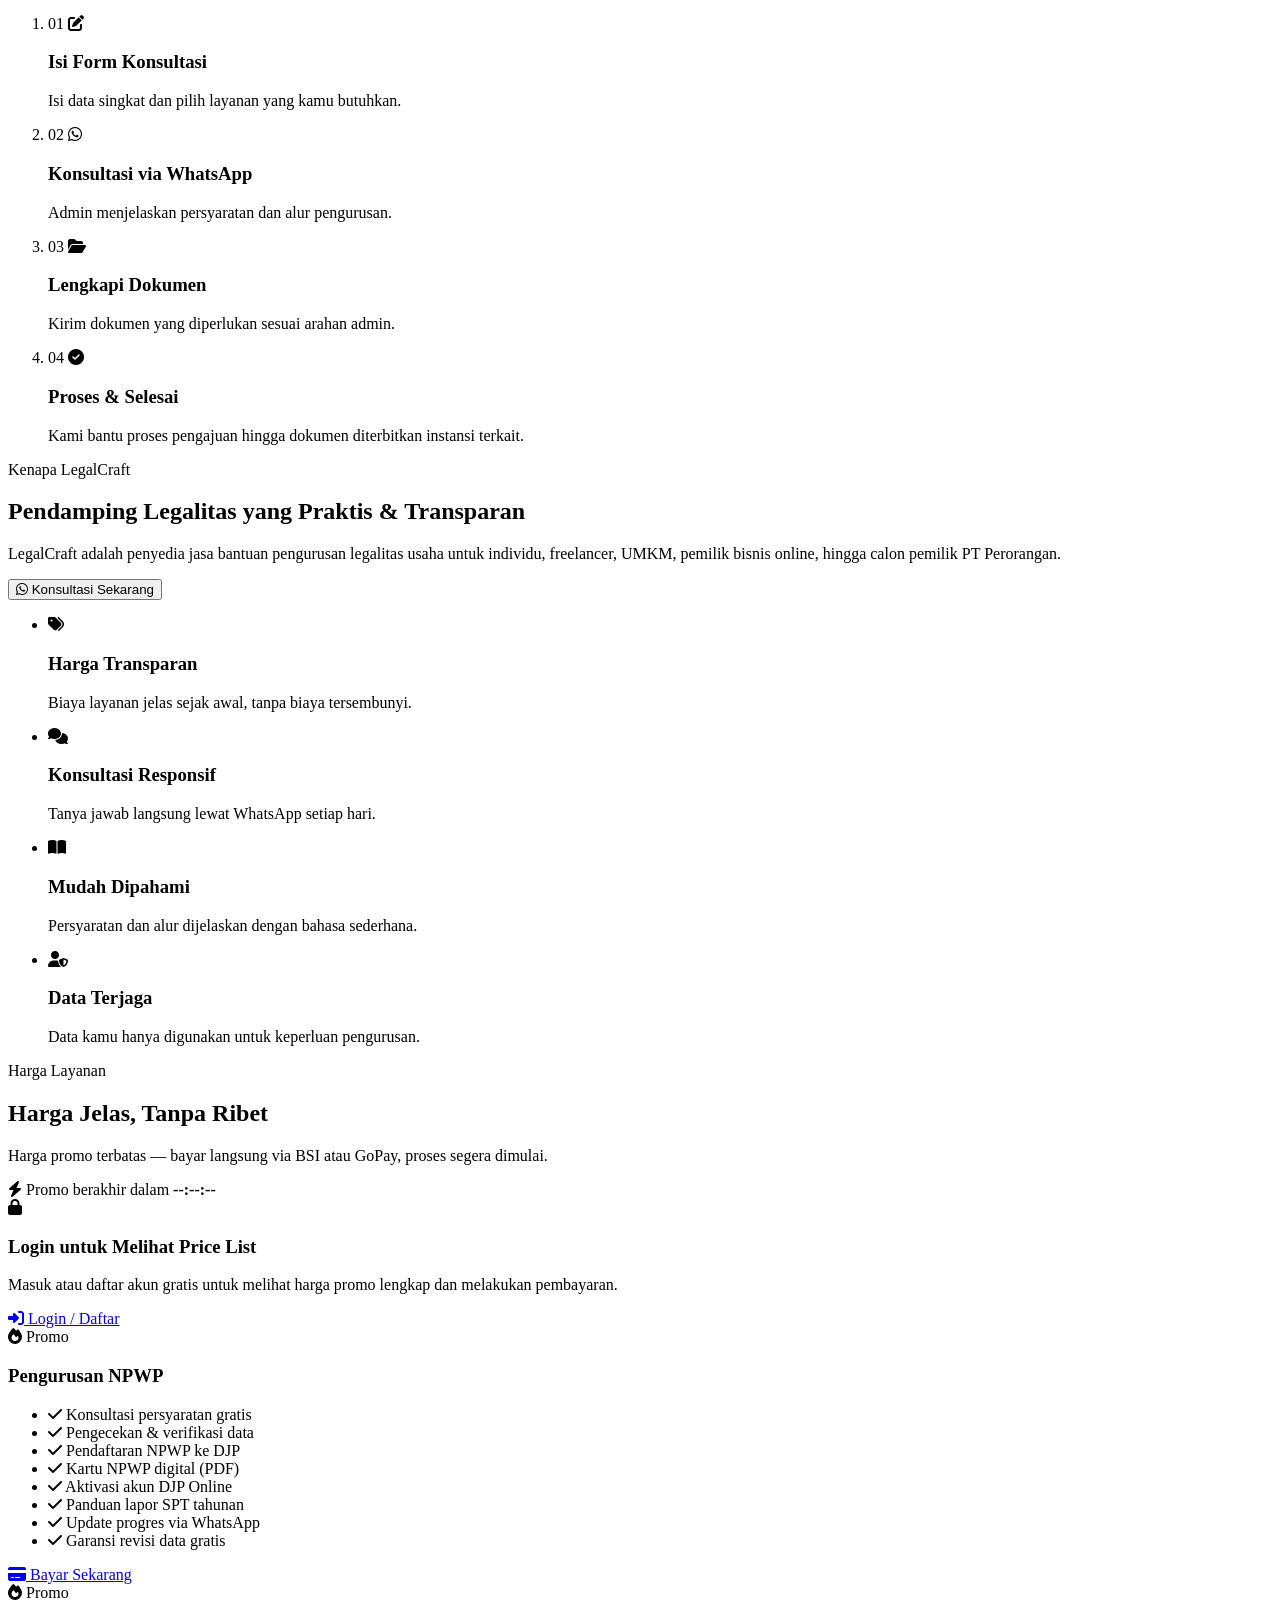
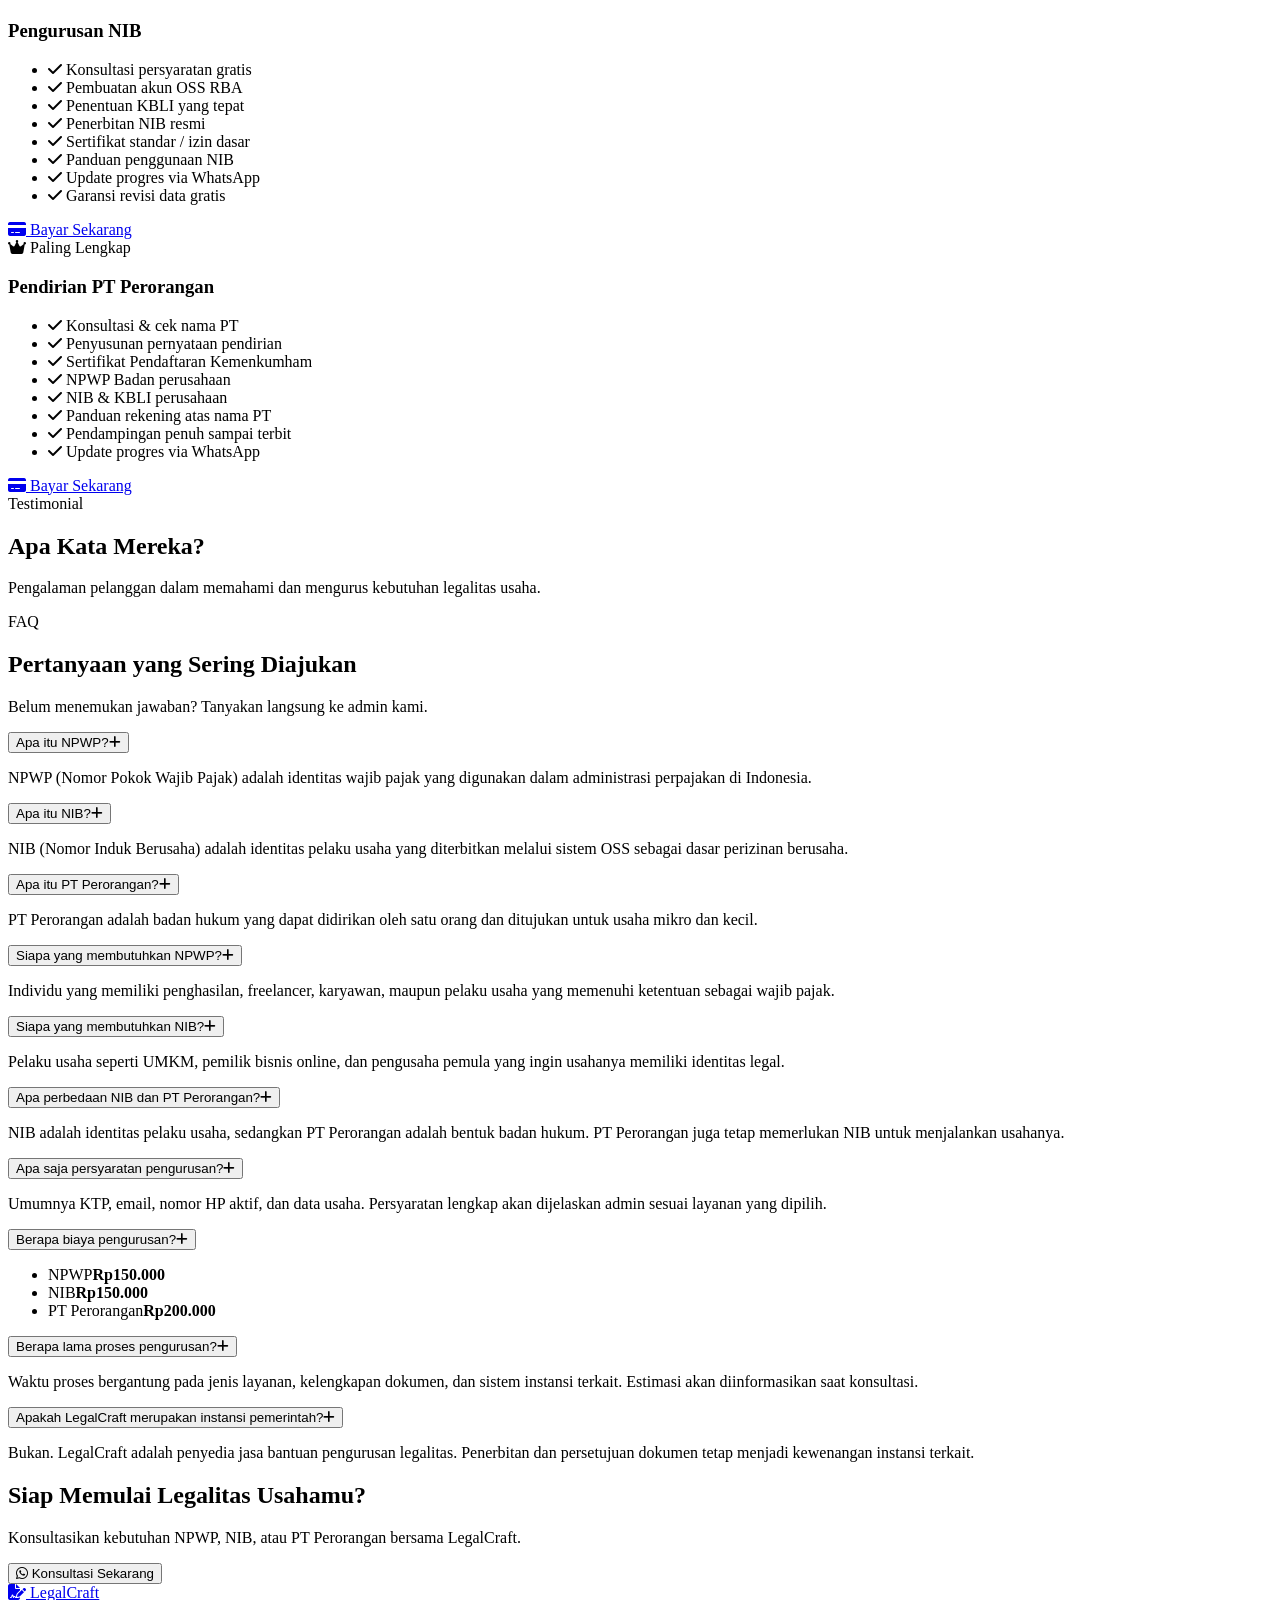
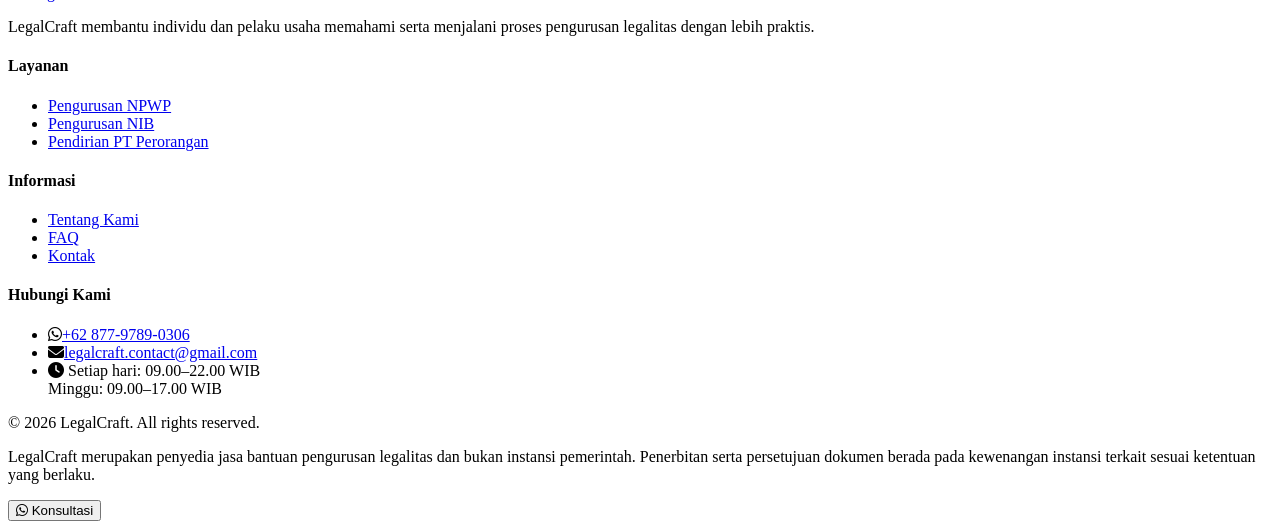
==== commit 2c72fd14: "Profil user tabbed (Profil Saya & Pesananku), light/dark mode, hapus tombol simulasi pembayaran - Ha" ====
--- a/src/pages/beranda.html
+++ b/src/pages/beranda.html
@@ -2,6 +2,7 @@
 <html lang="id">
 <head>
   <meta charset="UTF-8" />
+  <script>(function(){try{var t=localStorage.getItem('lc_theme');if(!t)t=window.matchMedia&&matchMedia('(prefers-color-scheme: dark)').matches?'dark':'light';document.documentElement.setAttribute('data-theme',t);}catch(e){}})();</script>
   <meta name="viewport" content="width=device-width, initial-scale=1.0" />
   <title>LegalCraft — Legalitas Usaha, Lebih Mudah.</title>
   <meta name="description" content="LegalCraft membantu pengurusan NPWP, NIB, dan PT Perorangan secara praktis. Konsultasi langsung via WhatsApp." />
@@ -12,7 +13,8 @@
   <link rel="preconnect" href="https://fonts.gstatic.com" crossorigin />
   <link href="https://fonts.googleapis.com/css2?family=Inter:wght@400;500;600;700&family=Poppins:wght@500;600;700;800&display=swap" rel="stylesheet" />
   <link href="https://cdn.jsdelivr.net/npm/@fortawesome/fontawesome-free@6.5.2/css/all.min.css" rel="stylesheet" />
-  <link href="/static/style.css?v=7" rel="stylesheet" />
+  <link href="/static/style.css?v=8" rel="stylesheet" />
+  <link href="/static/theme.css?v=8" rel="stylesheet" />
 </head>
 <body>
 
@@ -39,6 +41,7 @@
       </ul>
 
       <div class="nav-actions">
+        <button type="button" class="theme-toggle" data-theme-toggle aria-label="Ganti tema"></button>
         <a href="/login" class="btn btn-outline btn-sm nav-auth" id="nav-auth"><i class="fa-solid fa-right-to-bracket"></i> Masuk</a>
         <button type="button" class="btn btn-primary btn-sm nav-cta" data-open-consult>Konsultasi</button>
         <button type="button" class="hamburger" id="hamburger" aria-label="Buka menu" aria-expanded="false" aria-controls="nav-menu">
@@ -537,8 +540,9 @@
     </div>
   </div>
 
-  <script src="/static/app.js?v=7"></script>
-
-
+  <script src="/static/app.js?v=8"></script>
+
+
+  <script src="/static/theme.js?v=8"></script>
 </body>
 </html>
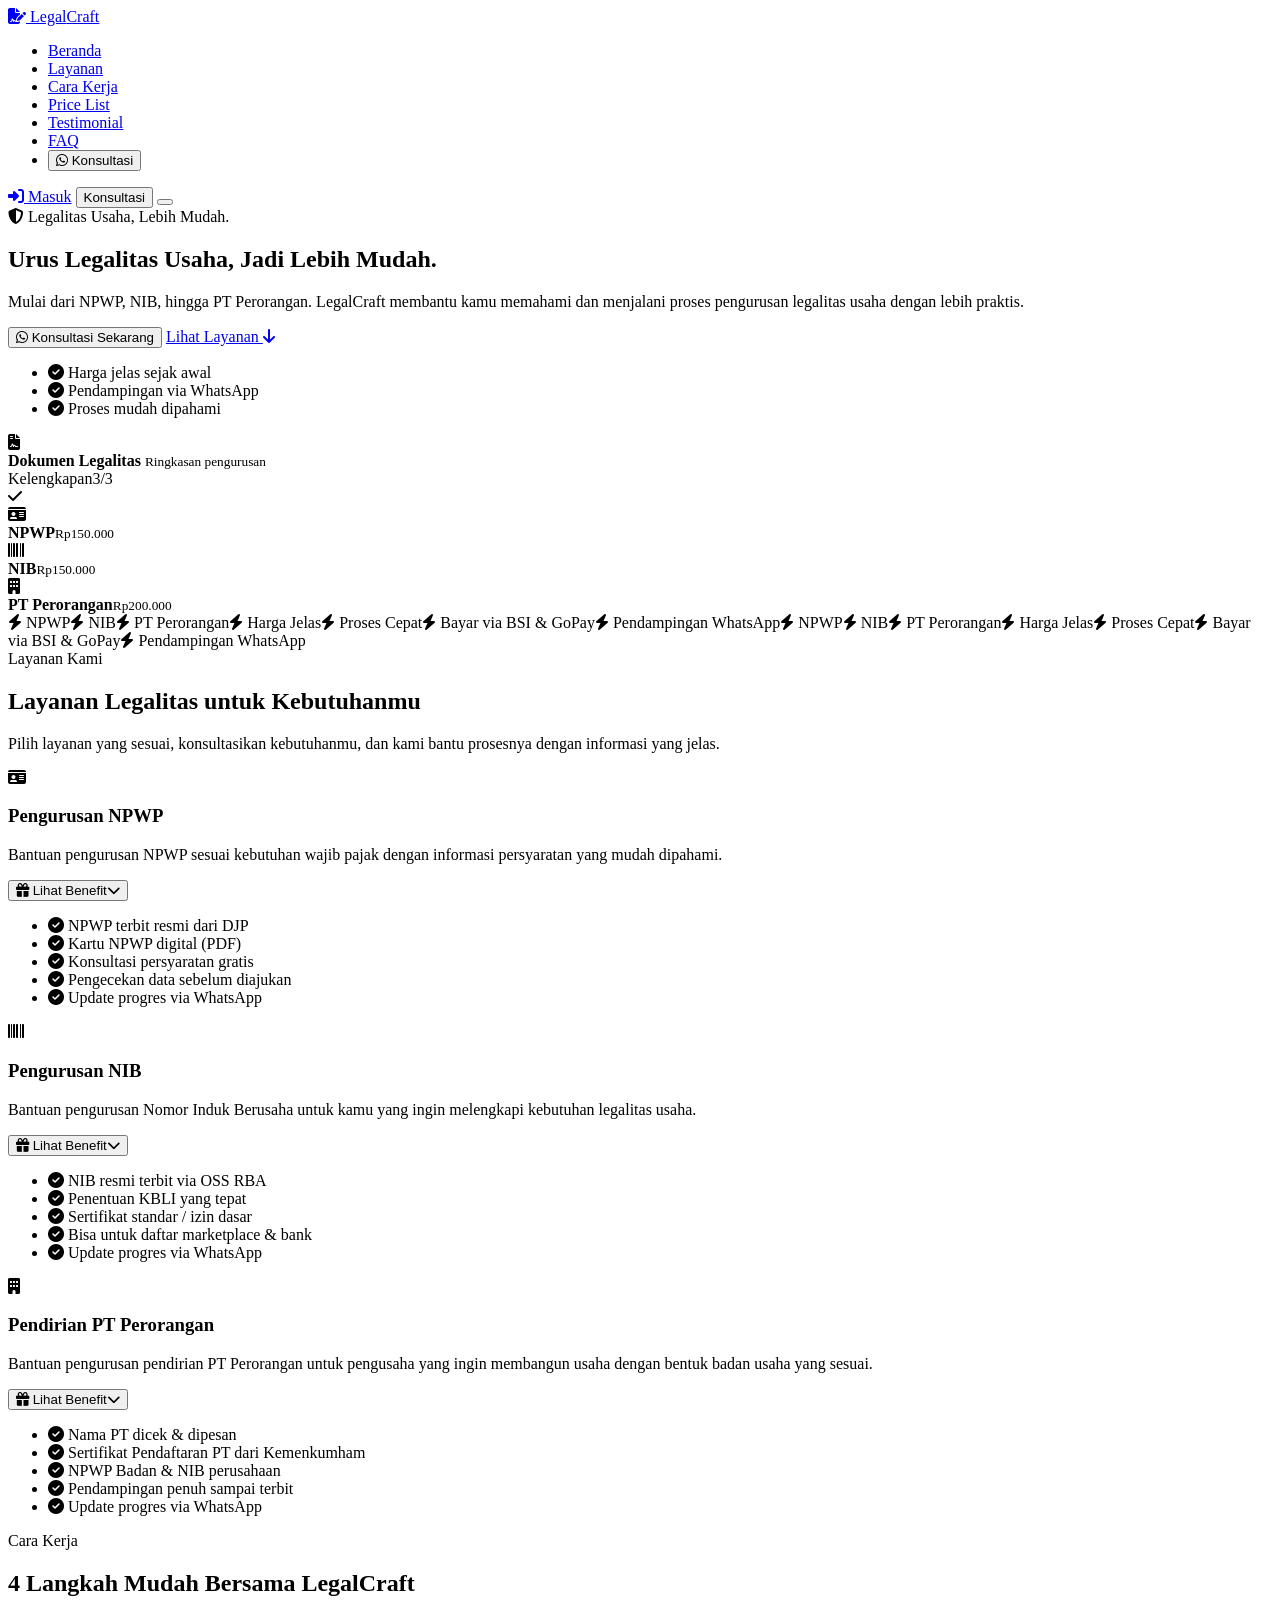
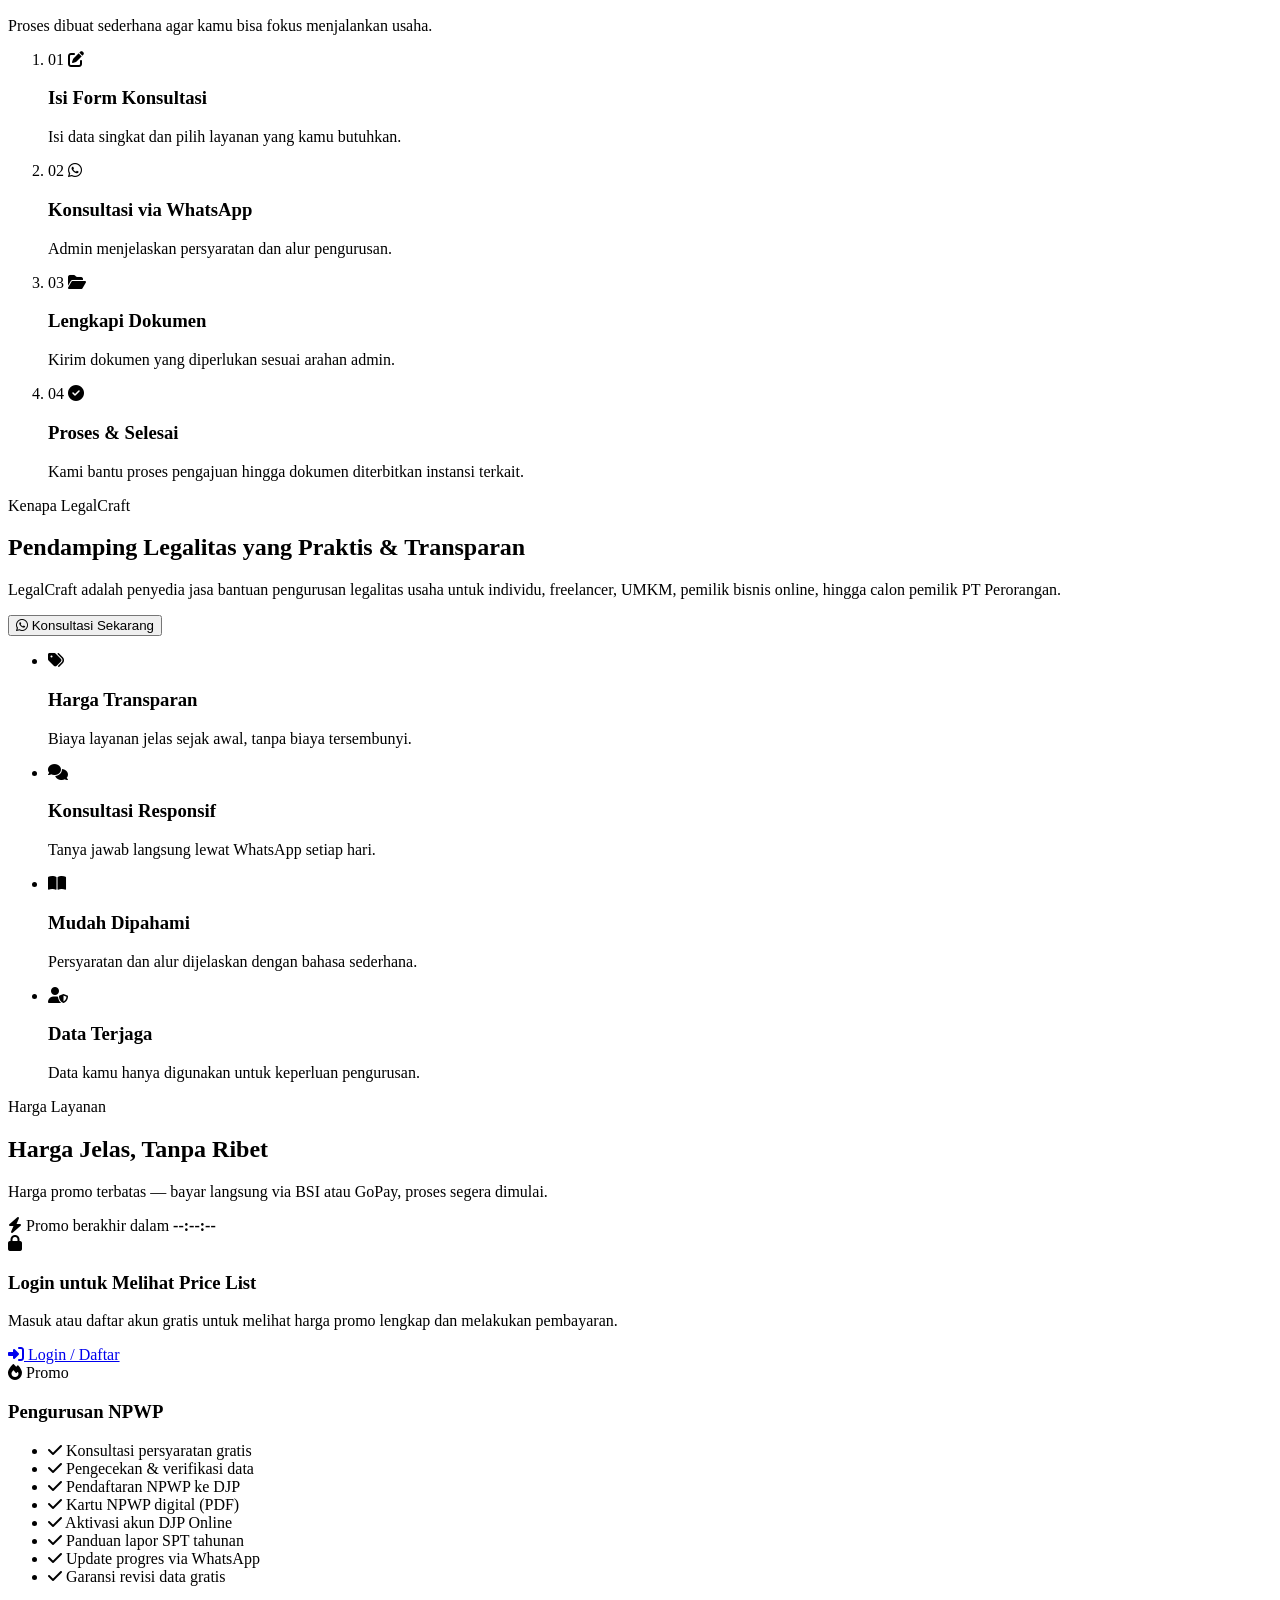
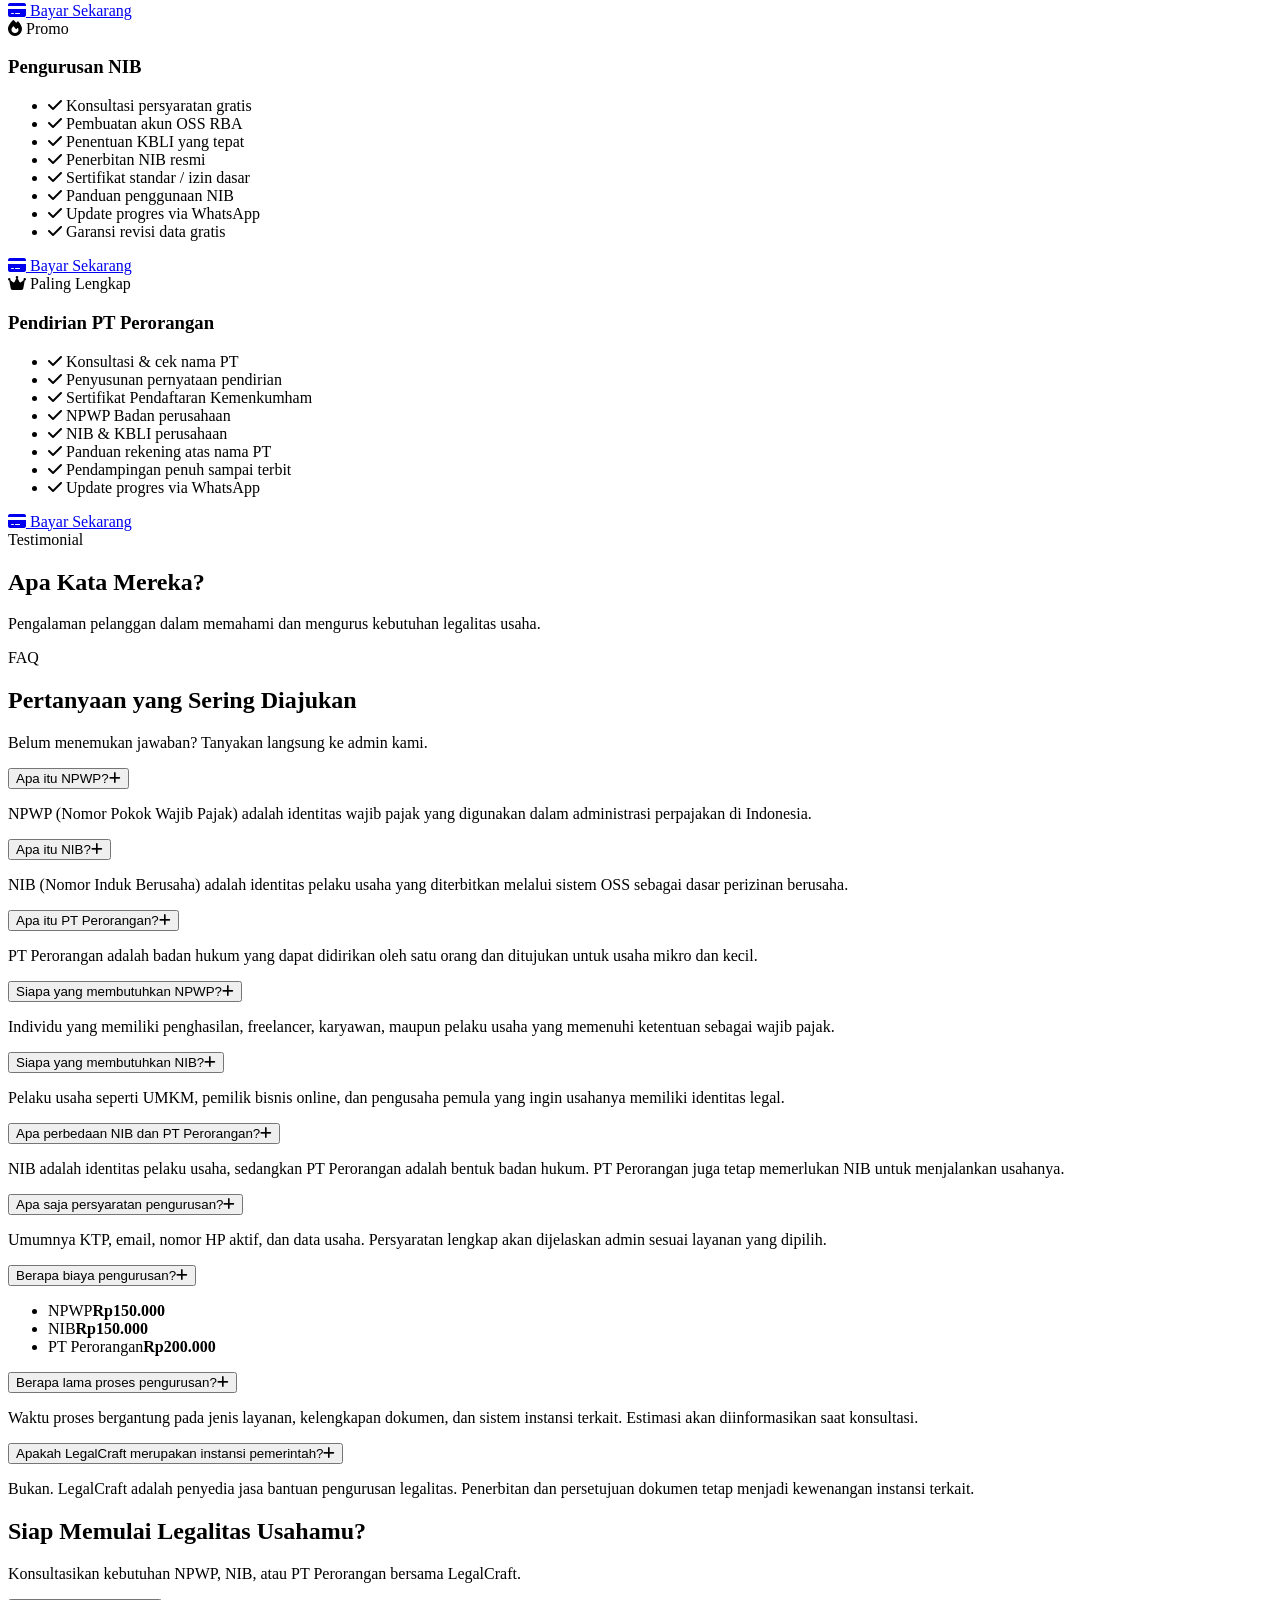
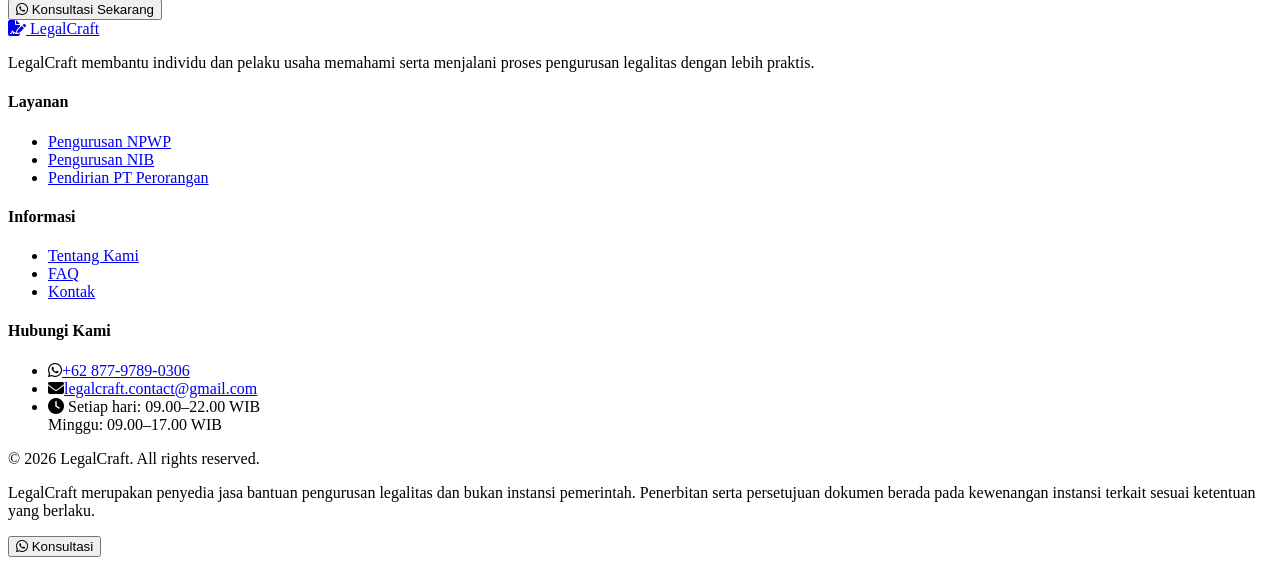
==== commit 74523804: "Redesign: palet 5 warna (#0F0F0F #C7FF2E #2E2E2E #FFFFFF #808080), hapus dark mode, tampilan lebih h" ====
--- a/src/pages/beranda.html
+++ b/src/pages/beranda.html
@@ -2,19 +2,18 @@
 <html lang="id">
 <head>
   <meta charset="UTF-8" />
-  <script>(function(){try{var t=localStorage.getItem('lc_theme');if(!t)t=window.matchMedia&&matchMedia('(prefers-color-scheme: dark)').matches?'dark':'light';document.documentElement.setAttribute('data-theme',t);}catch(e){}})();</script>
   <meta name="viewport" content="width=device-width, initial-scale=1.0" />
   <title>LegalCraft — Legalitas Usaha, Lebih Mudah.</title>
   <meta name="description" content="LegalCraft membantu pengurusan NPWP, NIB, dan PT Perorangan secara praktis. Konsultasi langsung via WhatsApp." />
-  <meta name="theme-color" content="#17517E" />
-  <link rel="icon" href="data:image/svg+xml,<svg xmlns='http://www.w3.org/2000/svg' viewBox='0 0 64 64'><rect width='64' height='64' rx='14' fill='%2317517E'/><path d='M20 16h14l10 10v22H20z' fill='white'/><path d='M26 36l5 5 9-10' stroke='%2317517E' stroke-width='4' fill='none' stroke-linecap='round' stroke-linejoin='round'/></svg>" />
+  <meta name="theme-color" content="#0F0F0F" />
+  <link rel="icon" href="data:image/svg+xml,<svg xmlns='http://www.w3.org/2000/svg' viewBox='0 0 64 64'><rect width='64' height='64' rx='14' fill='%230F0F0F'/><path d='M20 16h14l10 10v22H20z' fill='%23C7FF2E'/><path d='M26 36l5 5 9-10' stroke='%230F0F0F' stroke-width='4' fill='none' stroke-linecap='round' stroke-linejoin='round'/></svg>" />
 
   <link rel="preconnect" href="https://fonts.googleapis.com" />
   <link rel="preconnect" href="https://fonts.gstatic.com" crossorigin />
   <link href="https://fonts.googleapis.com/css2?family=Inter:wght@400;500;600;700&family=Poppins:wght@500;600;700;800&display=swap" rel="stylesheet" />
   <link href="https://cdn.jsdelivr.net/npm/@fortawesome/fontawesome-free@6.5.2/css/all.min.css" rel="stylesheet" />
-  <link href="/static/style.css?v=8" rel="stylesheet" />
-  <link href="/static/theme.css?v=8" rel="stylesheet" />
+  <link href="/static/style.css?v=9" rel="stylesheet" />
+  <link href="/static/palette.css?v=9" rel="stylesheet" />
 </head>
 <body>
 
@@ -41,7 +40,6 @@
       </ul>
 
       <div class="nav-actions">
-        <button type="button" class="theme-toggle" data-theme-toggle aria-label="Ganti tema"></button>
         <a href="/login" class="btn btn-outline btn-sm nav-auth" id="nav-auth"><i class="fa-solid fa-right-to-bracket"></i> Masuk</a>
         <button type="button" class="btn btn-primary btn-sm nav-cta" data-open-consult>Konsultasi</button>
         <button type="button" class="hamburger" id="hamburger" aria-label="Buka menu" aria-expanded="false" aria-controls="nav-menu">
@@ -63,7 +61,7 @@
       <div class="container hero-grid">
         <div class="hero-content">
           <span class="eyebrow eyebrow-light"><i class="fa-solid fa-shield-halved"></i> Legalitas Usaha, Lebih Mudah.</span>
-          <h1 class="hero-title">Urus Legalitas Usaha, Jadi Lebih Mudah.</h1>
+          <h1 class="hero-title">Urus <span class="hl">Legalitas Usaha</span>, Jadi Lebih Mudah.</h1>
           <p class="hero-subtitle">
             Mulai dari NPWP, NIB, hingga PT Perorangan. LegalCraft membantu kamu memahami dan menjalani proses pengurusan legalitas usaha dengan lebih praktis.
           </p>
@@ -124,6 +122,10 @@
       </div>
     </section>
 
+
+    <!-- ================= TICKER ================= -->
+    <div class="ticker" aria-hidden="true"><div class="ticker-track"><span><i class="fa-solid fa-bolt"></i> NPWP</span><span><i class="fa-solid fa-bolt"></i> NIB</span><span><i class="fa-solid fa-bolt"></i> PT Perorangan</span><span><i class="fa-solid fa-bolt"></i> Harga Jelas</span><span><i class="fa-solid fa-bolt"></i> Proses Cepat</span><span><i class="fa-solid fa-bolt"></i> Bayar via BSI &amp; GoPay</span><span><i class="fa-solid fa-bolt"></i> Pendampingan WhatsApp</span><span><i class="fa-solid fa-bolt"></i> NPWP</span><span><i class="fa-solid fa-bolt"></i> NIB</span><span><i class="fa-solid fa-bolt"></i> PT Perorangan</span><span><i class="fa-solid fa-bolt"></i> Harga Jelas</span><span><i class="fa-solid fa-bolt"></i> Proses Cepat</span><span><i class="fa-solid fa-bolt"></i> Bayar via BSI &amp; GoPay</span><span><i class="fa-solid fa-bolt"></i> Pendampingan WhatsApp</span></div></div>
+
     <!-- ================= LAYANAN ================= -->
     <section class="section" id="layanan">
       <div class="container">
@@ -540,9 +542,8 @@
     </div>
   </div>
 
-  <script src="/static/app.js?v=8"></script>
-
-
-  <script src="/static/theme.js?v=8"></script>
+  <script src="/static/app.js?v=9"></script>
+
+
 </body>
 </html>
